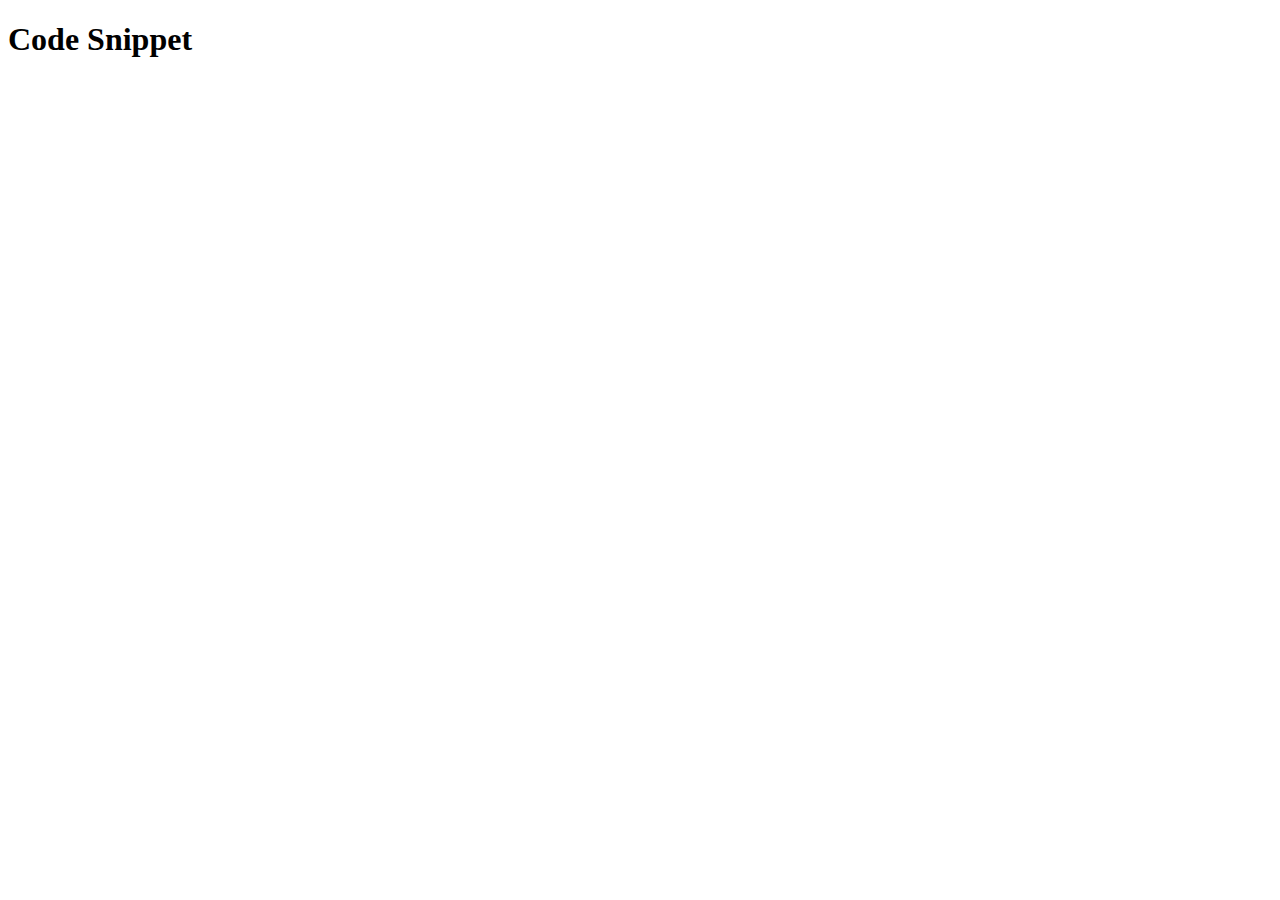
==== index.html @ d5366da6 "first commit" ====
<!DOCTYPE html>
<html lang="en">
<head>
    <meta charset="UTF-8">
    <meta http-equiv="X-UA-Compatible" content="IE=edge">
    <meta name="viewport" content="width=device-width, initial-scale=1.0">
    <title>Document</title>
</head>
<body>
    <h1>Code Snippet</h1>
</body>
</html>
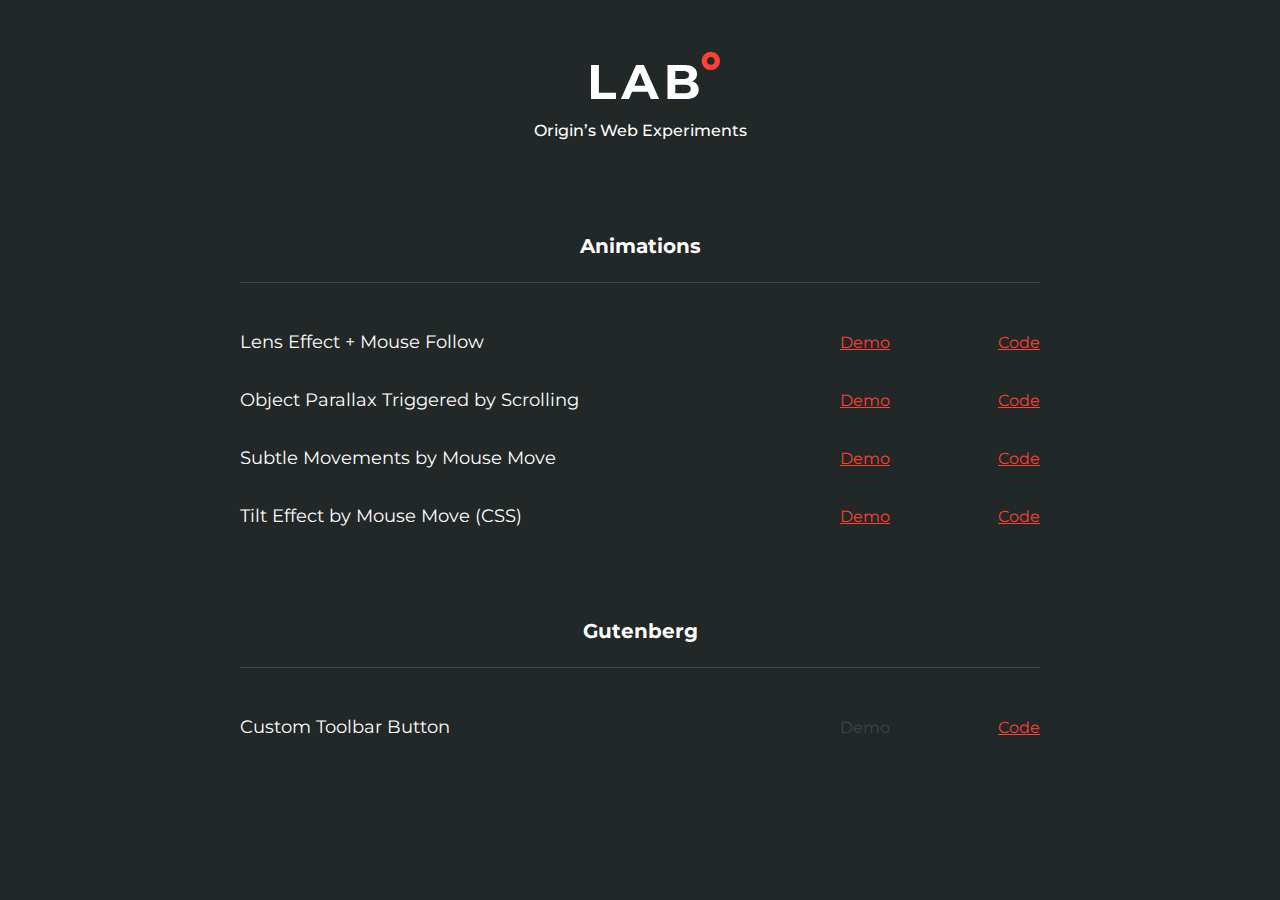
==== commit 94b40c50: "launch index" ====
--- a/index.html
+++ b/index.html
@@ -4,9 +4,62 @@
     <meta charset="UTF-8">
     <meta http-equiv="X-UA-Compatible" content="IE=edge">
     <meta name="viewport" content="width=device-width, initial-scale=1.0">
-    <title>Document</title>
+    <link rel="stylesheet" href="./css/index.css">
+    <title>LAB O - Origin's Web Experiments</title>
 </head>
 <body>
-    <h1>Code Snippet</h1>
+    <header>
+        <img src="./img/logo.svg" width="129" height="51" alt="logo">
+        <div>Origin’s Web Experiments</div>
+    </header>
+
+    <div class="container">
+
+        <section>
+            <h2>Animations</h2>
+            <div class="row">
+                <h3>Lens Effect + Mouse Follow</h3>
+                <div>
+                    <a target="_blank" href="./animation-mouse-follow-lens.html">Demo</a>
+                    <a target="_blank" href="https://github.com/bguanorigin/bguanorigin.github.io/blob/main/animation-mouse-follow-lens.html">Code</a>
+                </div>
+            </div>
+            <div class="row">
+                <h3>Object Parallax Triggered by Scrolling </h3>
+                <div>
+                    <a target="_blank" href="./animation-position-by-scroll.html">Demo</a>
+                    <a target="_blank" href="https://github.com/bguanorigin/bguanorigin.github.io/blob/main/animation-position-by-scroll.html">Code</a>
+                </div>
+            </div>
+            <div class="row">
+                <h3>Subtle Movements by Mouse Move</h3>
+                <div>
+                    <a target="_blank" href="./animation-position-by-mouse-move.html">Demo</a>
+                    <a target="_blank" href="https://github.com/bguanorigin/bguanorigin.github.io/blob/main/animation-position-by-mouse-move.html">Code</a>
+                </div>
+            </div>
+            <div class="row">
+                <h3>Tilt Effect by Mouse Move (CSS)</h3>
+                <div>
+                    <a target="_blank" href="./animation-css-hover-tilt.html">Demo</a>
+                    <a target="_blank" href="https://github.com/bguanorigin/bguanorigin.github.io/blob/main/animation-css-hover-tilt.html">Code</a>
+                </div>
+            </div>
+        </section>
+
+        <section>
+            <h2>Gutenberg</h2>
+            <div class="row">
+                <h3>Custom Toolbar Button</h3>
+                <div>
+                    <a target="_blank" href="" class="disabled">Demo</a>
+                    <a target="_blank" href="https://github.com/bguanorigin/bguanorigin.github.io/blob/main/gutenberg-toolbar-button.js">Code</a>
+                </div>
+            </div>
+        </section>
+
+    </div>
+
+
 </body>
 </html>--- a/css/index.css
+++ b/css/index.css
@@ -0,0 +1,74 @@
+@import url('https://fonts.googleapis.com/css2?family=Montserrat:wght@400;500;700&display=swap');
+
+
+body{
+    font-family: 'Montserrat', sans-serif;
+    margin:0;
+    overflow-x: hidden;
+    background-color: #222727;
+    color: white;
+}
+
+header{
+    display:flex;
+    flex-direction: column;
+    align-items: center;
+    padding:50px 20px 20px;
+    font-weight: 500;
+}
+
+header img{
+    margin-bottom:20px;
+    position: relative;
+    left:15px;
+}
+
+.container{
+    max-width:800px;
+    margin:50px auto;
+}
+
+section{
+    margin: 50px 0;
+}
+
+h2{
+    font-size:20px;
+    font-weight: bold;
+    text-align: center;
+    padding:24px 0;
+    margin: 0 0 30px;
+    border-bottom:1px solid #3C4848;
+}
+
+h3{
+    font-size:18px;
+    font-weight: 400;
+}
+
+a{
+    color: #FF4034;
+    transition: all 0.25s ease;
+}
+
+a:hover{
+    text-decoration: none;
+}
+
+a.disabled{
+    pointer-events: none;
+    text-decoration: none;
+    color: #3C4848;
+}
+
+.row{
+    display: flex;
+    align-items: center;
+    justify-content: space-between;
+}
+
+.row div{
+    min-width:200px;
+    display: flex;
+    justify-content: space-between;
+}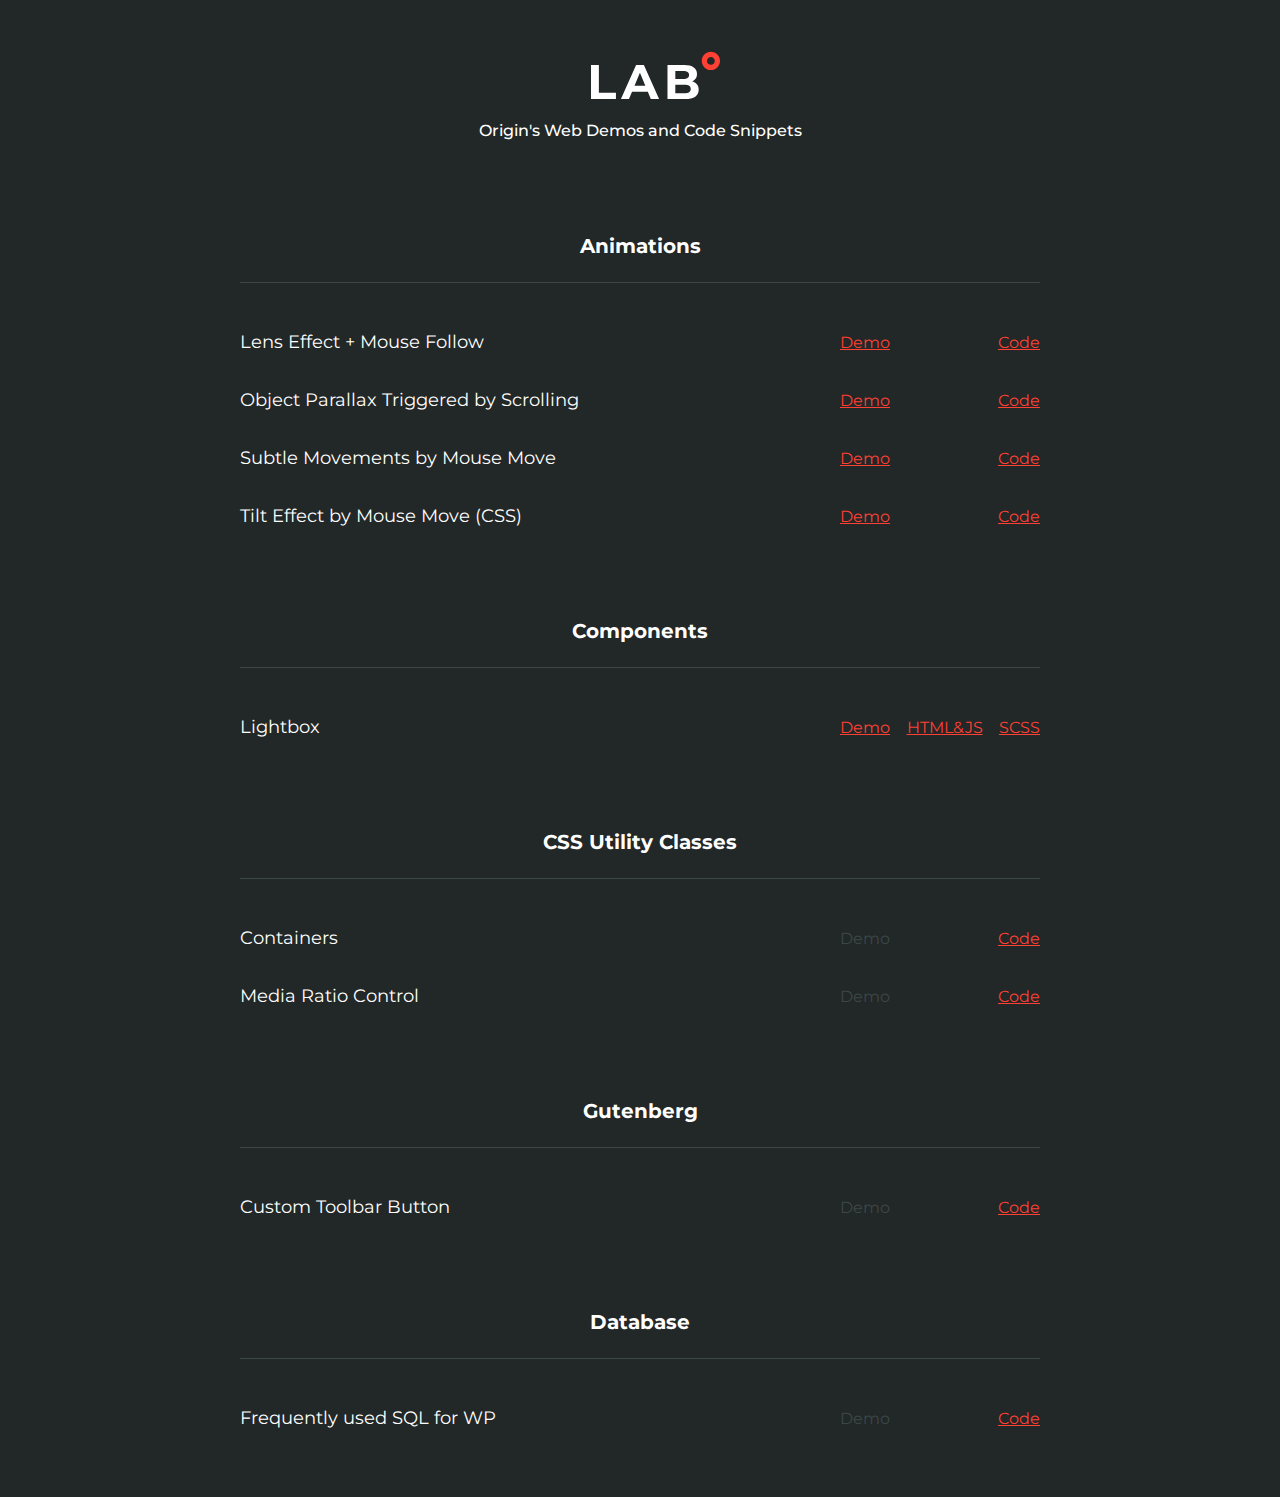
==== commit 608ffdd3: "added lightbox" ====
--- a/index.html
+++ b/index.html
@@ -10,7 +10,7 @@
 <body>
     <header>
         <img src="./img/logo.svg" width="129" height="51" alt="logo">
-        <div>Origin’s Web Experiments</div>
+        <div>Origin's Web Demos and Code Snippets</div>
     </header>
 
     <div class="container">
@@ -48,6 +48,36 @@
         </section>
 
         <section>
+            <h2>Components</h2>
+            <div class="row">
+                <h3>Lightbox</h3>
+                <div>
+                    <a target="_blank" href="./component-lightbox.html">Demo</a>
+                    <a target="_blank" href="https://github.com/bguanorigin/bguanorigin.github.io/blob/main/component-lightbox.html">HTML&JS</a>
+                    <a target="_blank" href="https://github.com/bguanorigin/bguanorigin.github.io/blob/main/scss/lightbox.scss">SCSS</a>
+                </div>
+            </div>
+        </section>
+
+        <section>
+            <h2>CSS Utility Classes</h2>
+            <div class="row">
+                <h3>Containers</h3>
+                <div>
+                    <a target="_blank" href="" class="disabled">Demo</a>
+                    <a target="_blank" href="https://github.com/bguanorigin/bguanorigin.github.io/blob/main/scss/containers.scss">Code</a>
+                </div>
+            </div>
+            <div class="row">
+                <h3>Media Ratio Control</h3>
+                <div>
+                    <a target="_blank" href="" class="disabled">Demo</a>
+                    <a target="_blank" href="https://github.com/bguanorigin/bguanorigin.github.io/blob/main/scss/media-ratio.scss">Code</a>
+                </div>
+            </div>
+        </section>
+
+        <section>
             <h2>Gutenberg</h2>
             <div class="row">
                 <h3>Custom Toolbar Button</h3>
@@ -58,6 +88,17 @@
             </div>
         </section>
 
+        <section>
+            <h2>Database</h2>
+            <div class="row">
+                <h3>Frequently used SQL for WP</h3>
+                <div>
+                    <a target="_blank" href="" class="disabled">Demo</a>
+                    <a target="_blank" href="https://github.com/bguanorigin/bguanorigin.github.io/blob/main/query.sql">Code</a>
+                </div>
+            </div>
+        </section>
+
     </div>
 
 
